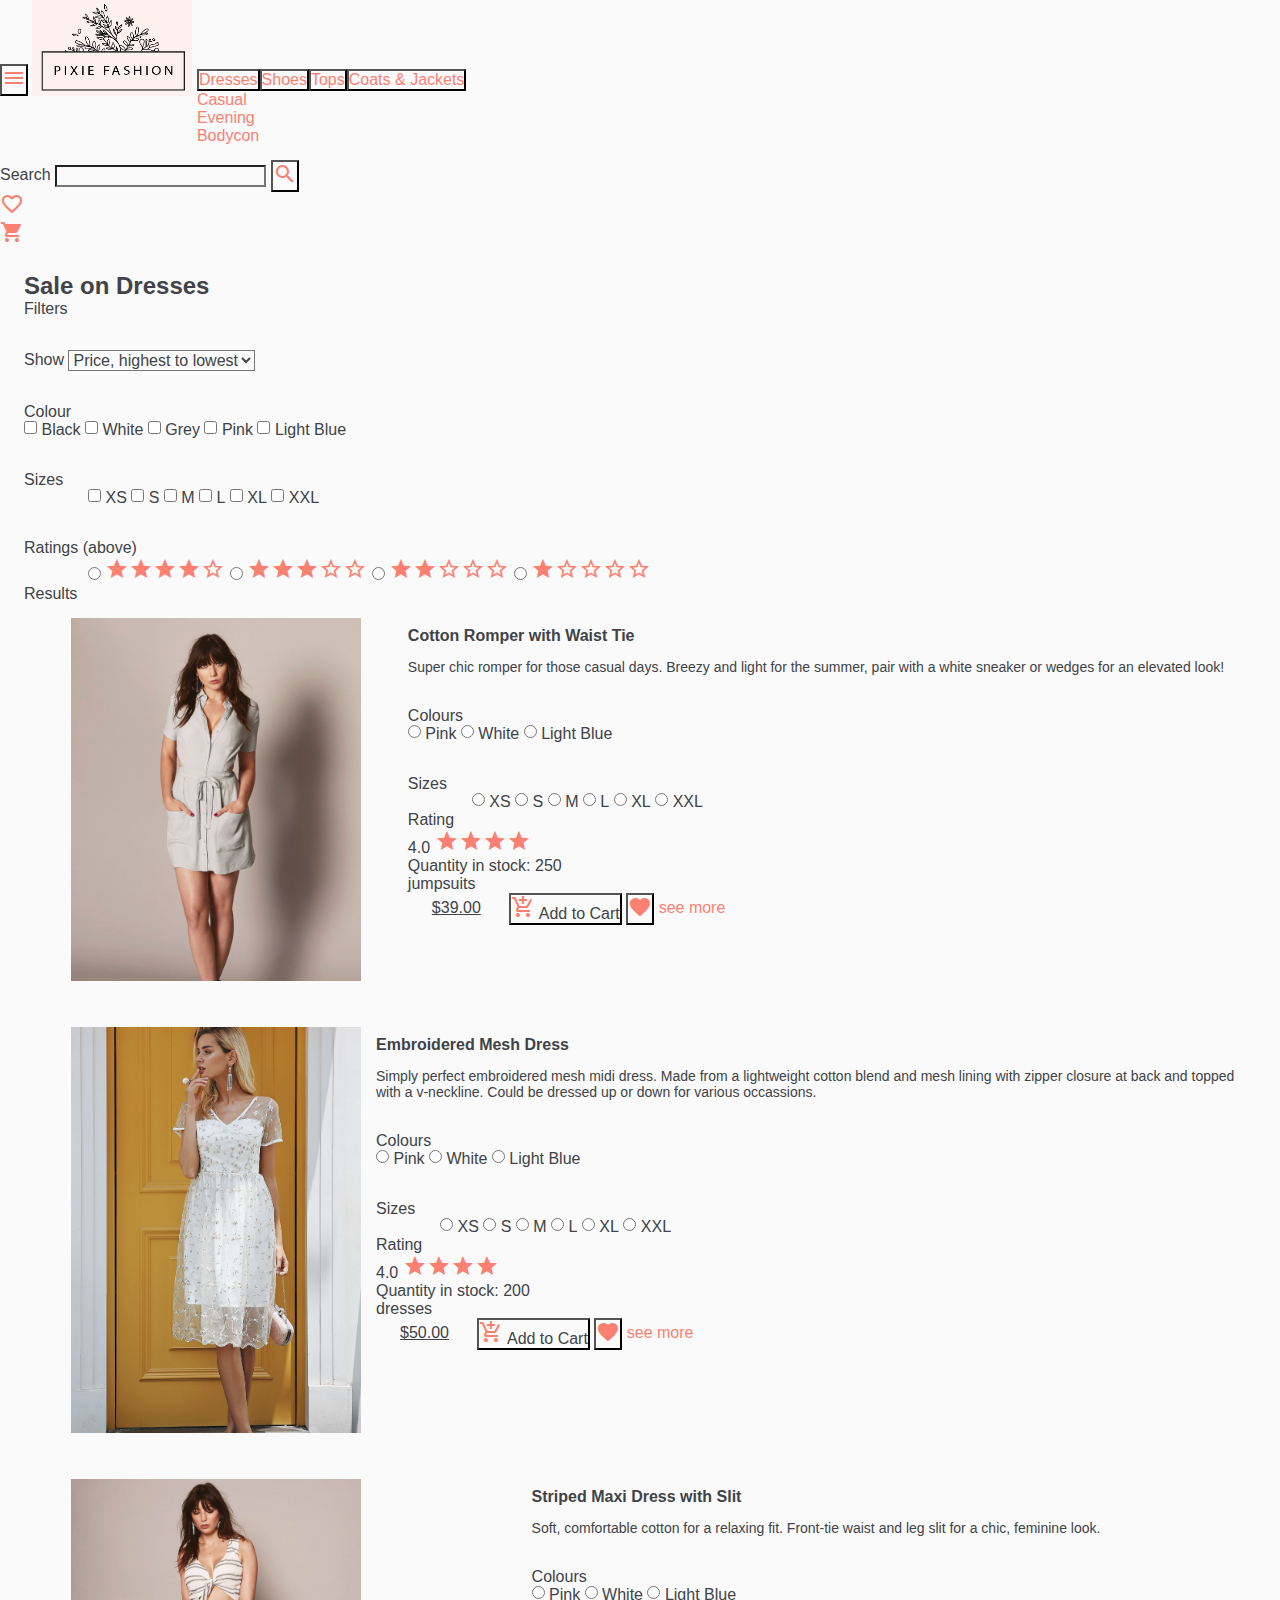
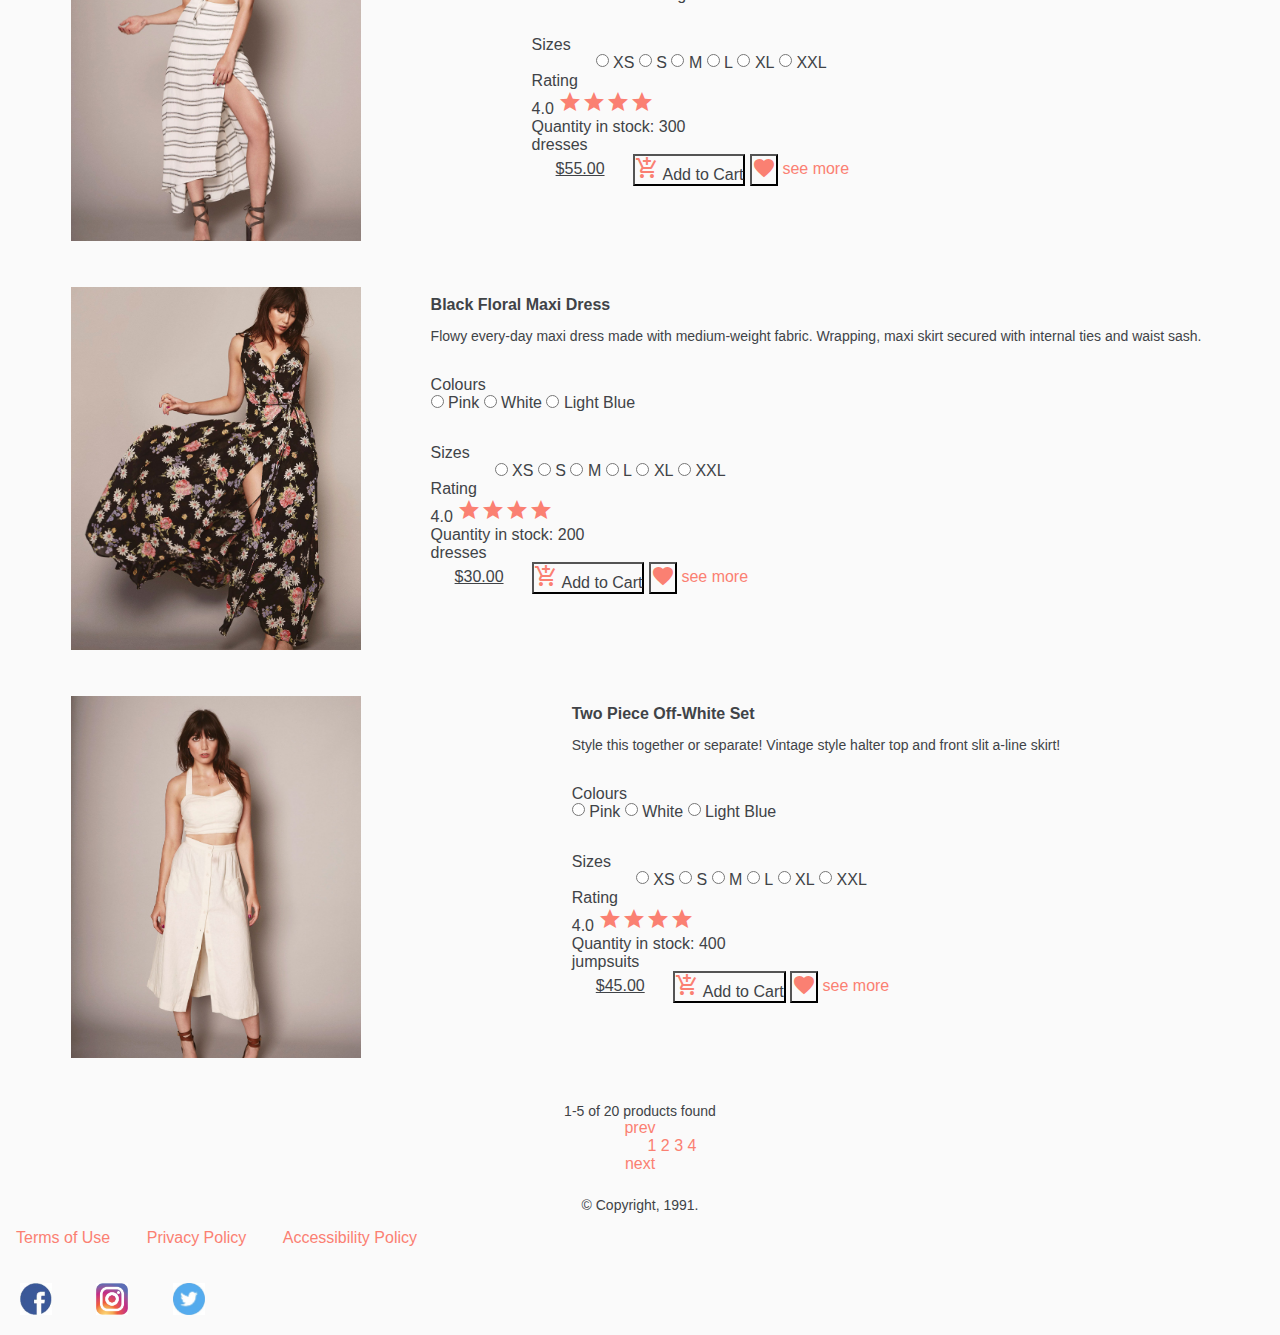
==== index_original.html @ c2318451 "commit2" ====
<!doctype html>
<html lang="en">
  <head>
    <meta charset="utf-8">
    <meta name="viewport" content="width=device-width, initial-scale=1.0">
    <title>Pixie Fashion</title>
    <meta name="description" content="[A web store with options to add items to cart]">
    <meta name="author" content="[Winnie Zhang]">
    <link rel="stylesheet" href="css/reset.css"> <!-- You may change this "Reset" to "Normalize" if preferred -->
    <link rel="stylesheet" href="https://fonts.googleapis.com/icon?family=Material+Icons">
    <link rel="stylesheet" href="css/index.css">
  </head>
  <body>
    <header>
      <!-- Navigation menu and toggle button (non-functional) -->
      <nav aria-label="Primary" class="primary">
        <button type="button">
          <span class="material-icons">menu</span>
        </button>
      <div class="logo">
            <a href="index.html"><img src="img/logo.png" alt="logo"></a>
      </div>
        <ul class="nav_links">
          <li><button><a href="#">Dresses</a></button>
            <ul class="dresses">
              <li><a href="#">Casual</a></li>
              <li><a href="#">Evening</a></li>
              <li><a href="#">Bodycon</a></li>
            </ul>
          </li>
          <li><button><a href="#">Shoes</a></button></li>
          <li><button><a href="#">Tops</a></button></li>
          <li><button><a href="#">Coats & Jackets</a></button></li>
        </ul>
      </nav>

      <!-- Search for a product (non-functional) -->
      <form>
        <label>Search
          <input type="search" name="find" id="find">
        </label>
        <button type="button"><span class="material-icons">search</span></button>
      <!-- Additional nav links -->
        <ul>
          <li><a href="#"><span class="material-icons">favorite_border</span></a></li>
          <li><a href="#"><span class="material-icons">shopping_cart</span></a></li>
        </ul>
      </form>
    </header>

    <main>
      <header>
        <h1>Sale on Dresses</h1>

        <!-- Filtering product form -->
        <form>
          <h2>Filters</h2>
          <fieldset>
            <label for="sort">Show</label>
            <select name="sort" id="sort">
              <option value="price-high">Price, highest to lowest</option>
              <option value="price-low">Price, lowest to highest</option>
              <option value="newest">Newest releases</option>
            </select>
          </fieldset>
          <fieldset>
            <legend>Colour</legend>
            <ul>
              <li><input type="checkbox" name="colour" value="black" id="black"> <label for="black">Black</label></li>
              <li><input type="checkbox" name="colour" value="white" id="white"> <label for="white">White</label></li>
              <li><input type="checkbox" name="colour" value="grey" id="grey"> <label for="grey">Grey</label></li>
              <li><input type="checkbox" name="colour" value="pink" id="pink"> <label for="pink">Pink</label></li>
              <li><input type="checkbox" name="colour" value="lightblue" id="lightblue"> <label for="lightblue">Light Blue</label></li>
            </ul>
          </fieldset>
          <fieldset>
            <legend>Sizes</legend>
            <ol>
              <li><input type="checkbox" name="size" value="xs" id="xs"> <label for="xs">XS</label></li>
              <li><input type="checkbox" name="size" value="sm" id="sm"> <label for="sm">S</label></li>
              <li><input type="checkbox" name="size" value="md" id="md"> <label for="md">M</label></li>
              <li><input type="checkbox" name="size" value="lg" id="lg"> <label for="lg">L</label></li>
              <li><input type="checkbox" name="size" value="xl" id="xl"> <label for="xl">XL</label></li>
              <li><input type="checkbox" name="size" value="xxl" id="xxl"> <label for="xl">XXL</label></li>
            </ol>
          </fieldset>
          <fieldset>
            <legend>Ratings (above)</legend>
            <ol>
              <li>
                <input type="radio" name="rating" value="4" id="aboveFour">
                <label for="aboveFour">
                  <span class="material-icons">star</span><span class="material-icons">star</span><span class="material-icons">star</span><span class="material-icons">star</span><span class="material-icons">star_border</span>
                </label>
              </li>
              <li>
                <input type="radio" name="rating" value="3" id="aboveThree">
                <label for="aboveThree">
                  <span class="material-icons">star</span><span class="material-icons">star</span><span class="material-icons">star</span><span class="material-icons">star_border</span><span class="material-icons">star_border</span>
                </label>
              </li>
              <li>
                <input type="radio" name="rating" value="2" id="aboveTwo">
                <label for="aboveTwo">
                  <span class="material-icons">star</span><span class="material-icons">star</span><span class="material-icons">star_border</span><span class="material-icons">star_border</span><span class="material-icons">star_border</span>
                </label>
              </li>
              <li>
                <input type="radio" name="rating" value="1" id="aboveOne">
                <label for="aboveOne">
                  <span class="material-icons">star</span><span class="material-icons">star_border</span><span class="material-icons">star_border</span><span class="material-icons">star_border</span><span class="material-icons">star_border</span>
                </label>
              </li>
            </ol>
          </fieldset>
        </form>
      </header>

      <section>
        <h2>Results</h2>

        <div id="products">
          <!-- Product 1 -->
          <article class="product">
            <header>
              <img src="img/romper.jpg" alt="Romper">
            </header>
            <section class="product1">
              <h3>Cotton Romper with Waist Tie</h3>
              <p>Super chic romper for those casual days. Breezy and light for the summer, pair with a white sneaker or wedges for an elevated look!</p>
              <form>
                <fieldset>
                  <legend>Colours</legend>
                  <ul>
                    <li><label><input type="radio" name="colour" value="p"> <span>Pink</span></label></li>
                    <li><label><input type="radio" name="colour" value="w"> <span>White</span></label></li>
                    <li><label><input type="radio" name="colour" value="lb"> <span>Light Blue</span></label></li>
                  </ul>
                </fieldset>

                <fieldset>
                  <legend>Sizes</legend>
                  <ol>
                    <li><label><input type="radio" name="size" value="xs"> <span>XS</span></label></li>
                    <li><label><input type="radio" name="size" value="s"> <span>S</span></label></li>
                    <li><label><input type="radio" name="size" value="m"> <span>M</span></label></li>
                    <li><label><input type="radio" name="size" value="l"> <span>L</span></label></li>
                    <li><label><input type="radio" name="size" value="xl"> <span>XL</span></label></li>
                    <li><label><input type="radio" name="size" value="xxl"> <span>XXL</span></label></li>
                  </ol>
                </fieldset>
                <footer>
                  
                  <dl>
                    <dt>Rating</dt>
                    <dd>4.0 <span class="material-icons">star</span><span class="material-icons">star</span><span class="material-icons">star</span><span class="material-icons">star</span></dd>
                  </dl>
                  <div>
                      Quantity available: 4
                    </div>
                  <data value="39"><del>$50.00</del> <ins id="price">$39.00</ins></data>
                  <button type="button"><span class="material-icons">add_shopping_cart</span> Add to Cart</button>
                  <button type="button"><span class="material-icons">favorite</span></button>
                  <a href="#">see more</a>
                </footer>
              </form>
            </section>
          </article>

          <!-- Product 2 -->
          <article class="product">
            <header>
              <img src="img/embrod_front.jpg" alt="Mesh Dress">
            </header>
            <section class="product2">
              <h3>Embroidered Mesh Dress</h3>
              <p>Simply perfect embroidered mesh midi dress. Made from a lightweight cotton blend and mesh lining with zipper closure at back and topped with a v-neckline. Could be dressed up or down for various occassions.</p>
              <form>
                <fieldset>
                  <legend>Colours</legend>
                  <ul>
                    <li><label><input type="radio" name="colour" value="w"> <span>White</span></label></li>
                  </ul>
                </fieldset>

                <fieldset>
                  <legend>Sizes</legend>
                  <ol>
                    <li><label><input type="radio" name="size" value="xs"> <span>XS</span></label></li>
                    <li><label><input type="radio" name="size" value="s"> <span>S</span></label></li>
                    <li><label><input type="radio" name="size" value="m"> <span>M</span></label></li>
                    <li><label><input type="radio" name="size" value="l"> <span>L</span></label></li>
                    <li><label><input type="radio" name="size" value="xl"> <span>XL</span></label></li>
                    <li><label><input type="radio" name="size" value="xxl"> <span>XXL</span></label></li>
                  </ol>
                </fieldset>

                <footer>
                  <dl>
                    <dt>Rating</dt>
                    <dd>4.5 <span class="material-icons">star</span><span class="material-icons">star</span><span class="material-icons">star</span><span class="material-icons">star</span><span class="material-icons">star_half</span></dd>
                  </dl>
                  <data value="50"><del>$60.00</del> <ins>$50.00</ins></data>
                  <button type="button"><span class="material-icons">add_shopping_cart</span> Add to Cart</button>
                  <button type="button"><span class="material-icons">favorite</span></button>
                  <a href="#">see more</a>
                </footer>
              </form>
            </section>
          </article>

          <!-- Product 3 -->
          <article class="product">
            <header>
              <img src="img/stripes.jpg" alt="Striped Maxi Dress">
            </header>
            <section class="product3">
              <h3>Striped Maxi Dress with Slit</h3>
              <p>Soft, comfortable cotton for a relaxing fit. Front-tie waist and leg slit for a chic, feminine look.</p>
              <form>
                <fieldset>
                  <legend>Colours</legend>
                  <ul>
                    <li><label><input type="radio" name="colour" value="w"> <span>White</span></label></li>
                  </ul>
                </fieldset>

                <fieldset>
                  <legend>Sizes</legend>
                  <ol>
                      <li><label><input type="radio" name="size" value="xs"> <span>XS</span></label></li>
                      <li><label><input type="radio" name="size" value="s"> <span>S</span></label></li>
                      <li><label><input type="radio" name="size" value="m"> <span>M</span></label></li>
                      <li><label><input type="radio" name="size" value="l"> <span>L</span></label></li>
                      <li><label><input type="radio" name="size" value="xl"> <span>XL</span></label></li>
                      <li><label><input type="radio" name="size" value="xxl"> <span>XXL</span></label></li>
                  </ol>
                </fieldset>

                <footer>
                  <dl>
                    <dt>Rating</dt>
                    <dd>4.0<span class="material-icons">star</span><span class="material-icons">star</span><span class="material-icons">star</span><span class="material-icons">star</span></dd>
                  </dl>
                  <data value="55"><del>$60.00</del> <ins>$55.00</ins></data>
                  <button type="button"><span class="material-icons">add_shopping_cart</span> Add to Cart</button>
                  <button type="button"><span class="material-icons">favorite</span></button>
                  <a href="#">see more</a>
                </footer>
              </form>
            </section>
          </article>
    
          <!-- Product 4 -->
          <article class="product">
            <header>
              <img src="img/floraldress.jpg" alt="Black Floral Maxi Dress">
            </header>
            <section class="product4">
              <h3>Black Floral Maxi Dress</h3>
              <p>Flowy every-day maxi dress made with medium-weight fabric. Wrapping, maxi skirt secured with internal ties and waist sash.</p>
              <form>
                <fieldset>
                  <legend>Colours</legend>
                  <ul>
                    <li><label><input type="radio" name="colour" value="b"> <span>Black</span></label></li>
                  </ul>
                </fieldset>

                <fieldset>
                  <legend>Sizes</legend>
                  <ol>
                      <li><label><input type="radio" name="size" value="xs"> <span>XS</span></label></li>
                      <li><label><input type="radio" name="size" value="s"> <span>S</span></label></li>
                      <li><label><input type="radio" name="size" value="m"> <span>M</span></label></li>
                      <li><label><input type="radio" name="size" value="l"> <span>L</span></label></li>
                      <li><label><input type="radio" name="size" value="xl"> <span>XL</span></label></li>
                      <li><label><input type="radio" name="size" value="xxl"> <span>XXL</span></label></li>
                  </ol>
                </fieldset>

                <footer>
                  <dl>
                    <dt>Rating</dt>
                    <dd>3.5 <span class="material-icons">star</span><span class="material-icons">star</span><span class="material-icons">star</span><span class="material-icons">star_half</span></dd>
                  </dl>
                  <data value="30"><del>$40.00</del> <ins>$30.00</ins></data>
                  <button type="button"><span class="material-icons">add_shopping_cart</span> Add to Cart</button>
                  <button type="button"><span class="material-icons">favorite</span></button>
                  <a href="#">see more</a>
                </footer>
              </form>
            </section>
          </article>

          <!-- Product 5 -->
          <article class="product">
            <header>
              <img src="img/coord.jpg" alt="Two Piece Off-White Set">
            </header>
            <section class="product5">
              <h3>Two Piece Off-White Coord Set</h3>
              <p>Style this together or separate! Vintage style halter top and front slit a-line skirt!</p>
              <form>
                <fieldset>
                  <legend>Colours</legend>
                  <ul>
                    <li><label><input type="radio" name="colour" value="w"> <span>White</span></label></li>
                  </ul>
                </fieldset>

                <fieldset>
                  <legend>Sizes</legend>
                  <ol>
                      <li><label><input type="radio" name="size" value="xs"> <span>XS</span></label></li>
                      <li><label><input type="radio" name="size" value="s"> <span>S</span></label></li>
                      <li><label><input type="radio" name="size" value="m"> <span>M</span></label></li>
                      <li><label><input type="radio" name="size" value="l"> <span>L</span></label></li>
                      <li><label><input type="radio" name="size" value="xl"> <span>XL</span></label></li>
                      <li><label><input type="radio" name="size" value="xxl"> <span>XXL</span></label></li>
                  </ol>
                </fieldset>

                <footer>
                  <dl>
                    <dt>Rating</dt>
                    <dd>4.4 <span class="material-icons">star</span><span class="material-icons">star</span><span class="material-icons">star</span><span class="material-icons">star</span><span class="material-icons">star_half</span></dd>
                  </dl>
                  <data value="45"><del>$70.00</del> <ins>$45.00</ins></data>
                  <button type="button"><span class="material-icons">add_shopping_cart</span> Add to Cart</button>
                  <button type="button"><span class="material-icons">favorite</span></button>
                  <a href="#">see more</a>
                </footer>
              </form>
            </section>
          </article>
        </div>
      </section>
      <footer>
        <nav aria-label="Product Pages" class="product-pages">
          <p>1-5 of 20 products found</p>
          <a href="#" aria-label="Previous page">prev</a>
          <ol>
            <li><a href="#" aria-label="Current Page, Page 1" aria-current="true">1</a></li>
            <li><a href="#" aria-label="Page 2">2</a></li>
            <li><a href="#" aria-label="Page 3">3</a></li>
            <li><a href="#" aria-label="Page 4">4</a></li>
          </ol>
          <a href="#" aria-label="Next page">next</a>
        </nav>
      </footer>
    </main>
    <footer class="extras">
      <p>&copy; Copyright, 1991.</p>
      <nav aria-label="Legal">
        <ul>
          <li><a href="#">Terms of Use</a></li>
          <li><a href="#">Privacy Policy</a></li>
          <li><a href="#">Accessibility Policy</a></li>
        </ul>
      </nav>
      <ul class="social">
        <li><a href="#"><img src="img/fb.jpg"></a></li>
        <li><a href="#"><img src="img/ig.jpg"></a></li>
        <li><a href="#"><img src="img/tw.jpg"></a></li>
      </ul>
    </footer>

    <script src="js/index.js"></script>
  </body>
</html>
---- css/index.css ----
*{
    font-family: Arial, Helvetica, sans-serif;
    box-sizing: border-box;
    background-color: #fafafa;
    color: #404347;
    margin: 1.5em;
}
body{
    background-color: #fafafa;
}   
.logo{
    height: 10em;
    width: 10em;
    vertical-align: middle;
    display: inline-block;
}

.page_nav_header{
    display: flex;
    justify-content: space-between;
}

.nav_links {
    display: inline-flex;
}

.nav_link_button button{
    vertical-align: top;
    background-color: #e7e7e7;
    width: 200px;
    padding: 10px;
    cursor: pointer;
    float: left;
    border-right: none;
}

.header_icons{ 
    display: inline-flex;
}

.product{
    display: grid;
    grid-template-columns: repeat (2, 1fr);
    grid-template-rows: repeat (5, 1fr);
    /* grid-auto-rows: minmax(100px, auto); */
}
.product1, .product2{
    grid-column-start: 2;
    grid-row: 1.75;
    margin-top: 1.5em;
}
/* .product3, .product4, .product5{
    grid-column-start: 2;
    grid-row: 1.75;
    margin-top: 1.5em;
} */

.product img{
    width: 20em;
    margin-left: 2em;
    padding: 15px;
    margin-bottom: 1em;
}
h1{
    font-weight: bold;
    font-size: 1.5em;
}
h3{
    font-size: 1em;
    font-weight: bold;
}
a, .material-icons{
    color: salmon;
    text-decoration: none;
    cursor: pointer;
}
p {
    font-size: 14px;
    margin-top: 1em;
}
fieldset{
    margin-top: 2em;
    list-style: none;

}
fieldset li{
    display: inline;
    justify-content: space-between;
}
.product-pages li {
    list-style: none;
    display: inline-block;
}
.extras p, .product-pages{
    text-align: center;
    list-style: none;
}
.extras li {
    display: inline-block;
    margin: 1em;
    position: sticky;
  }
.social img{
    padding: 0.25em;
    width: 2.5em;
}
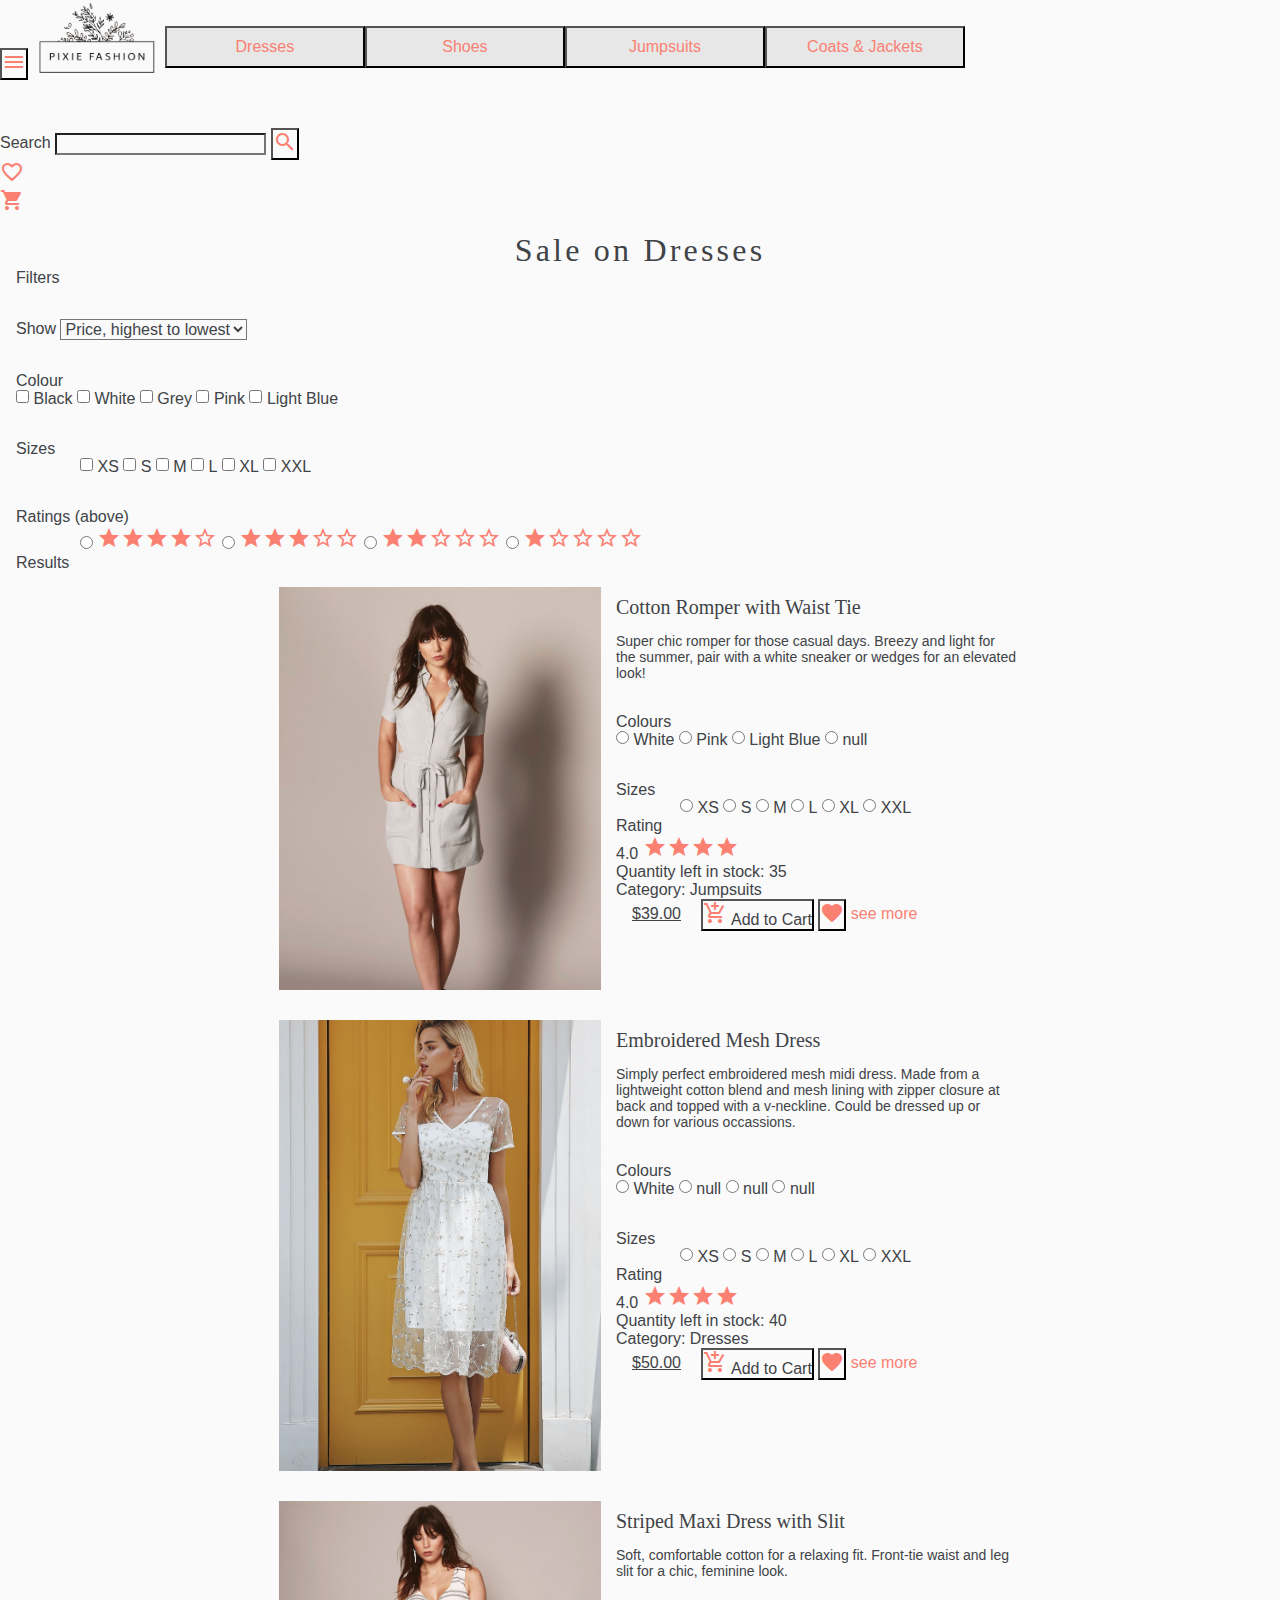
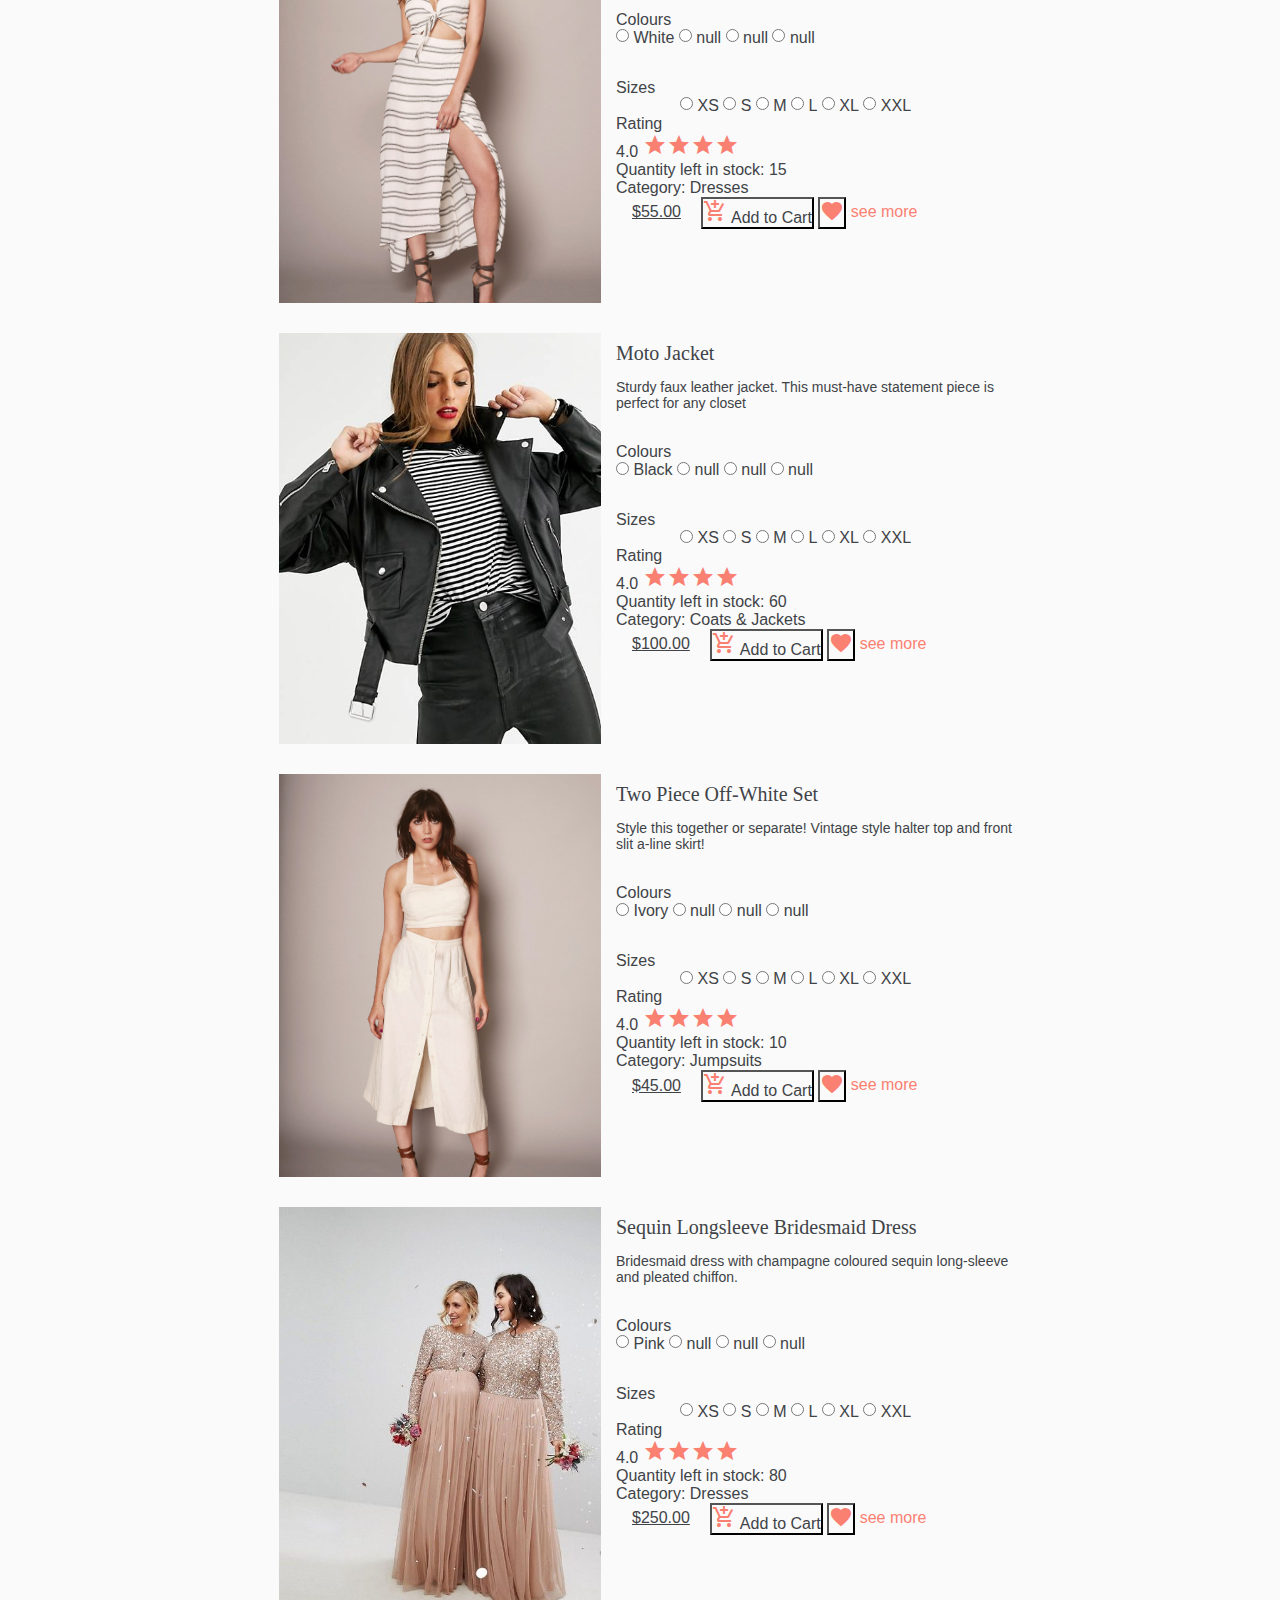
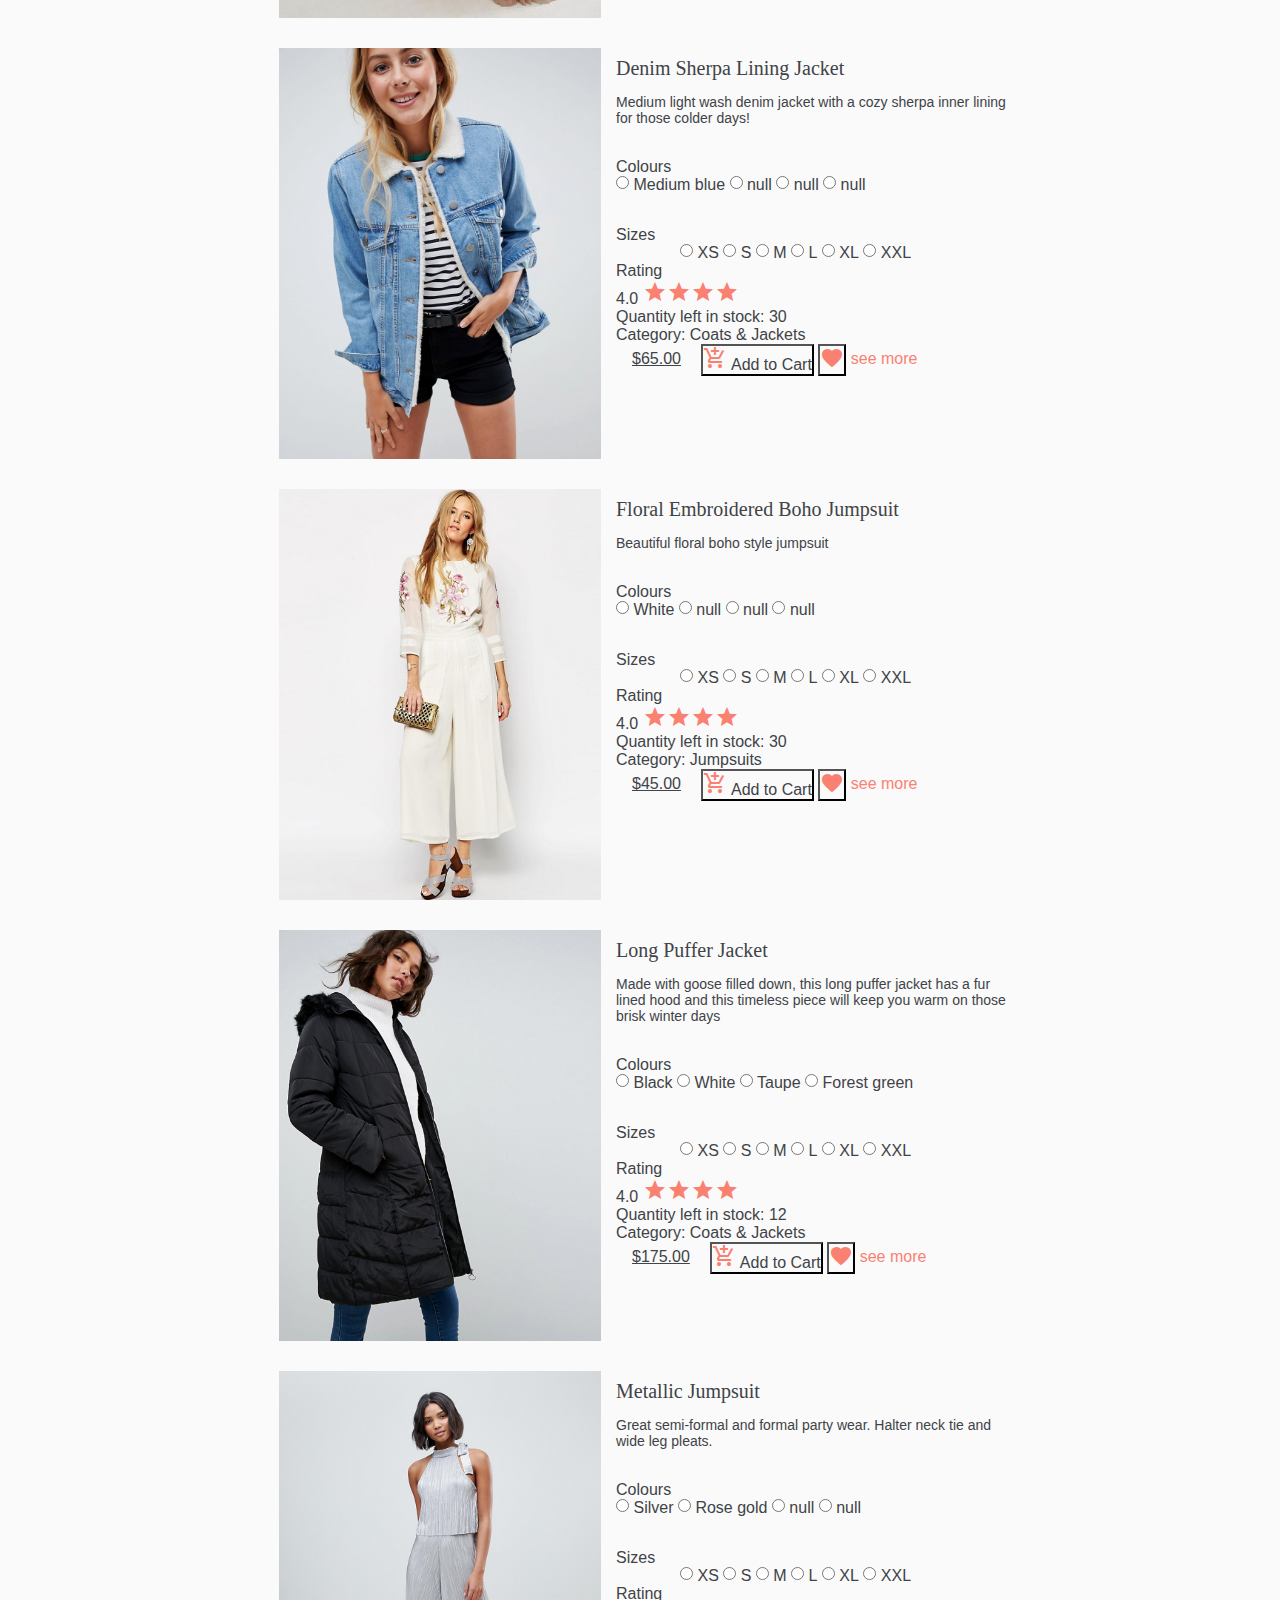
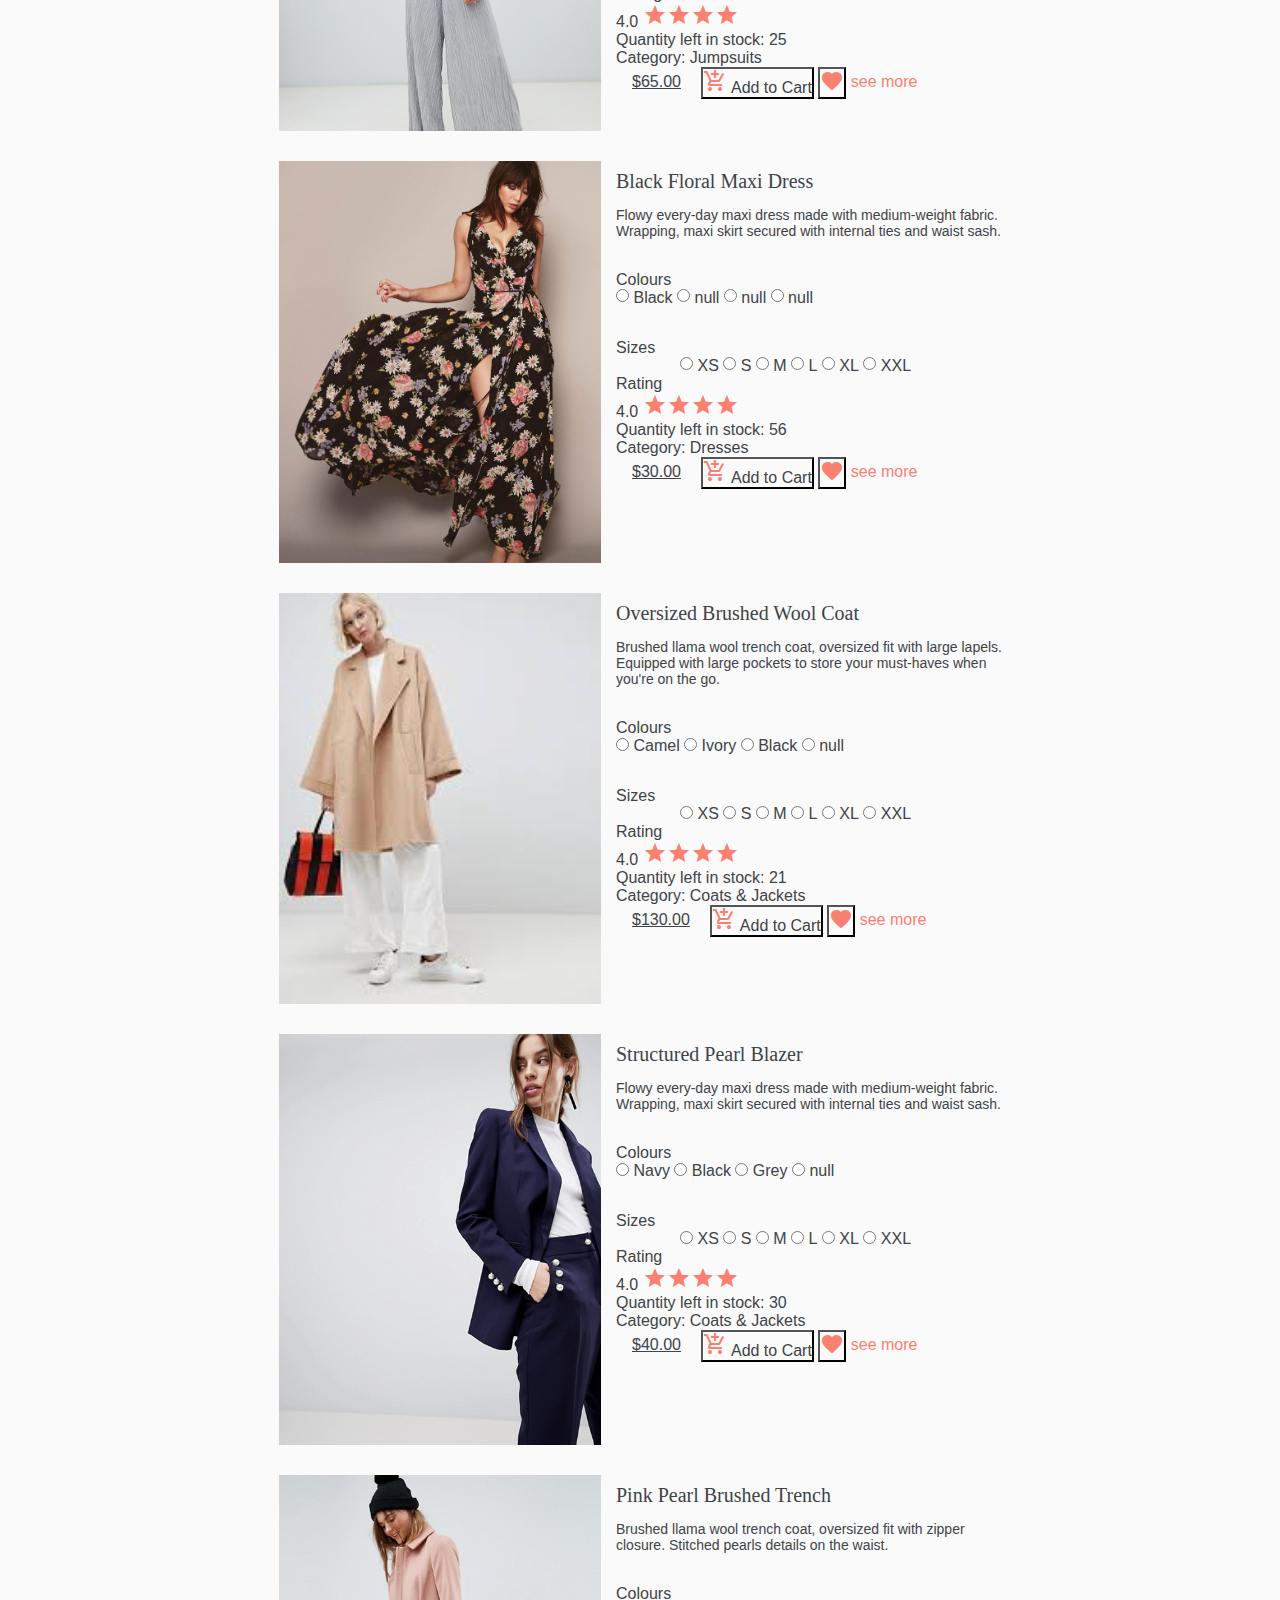
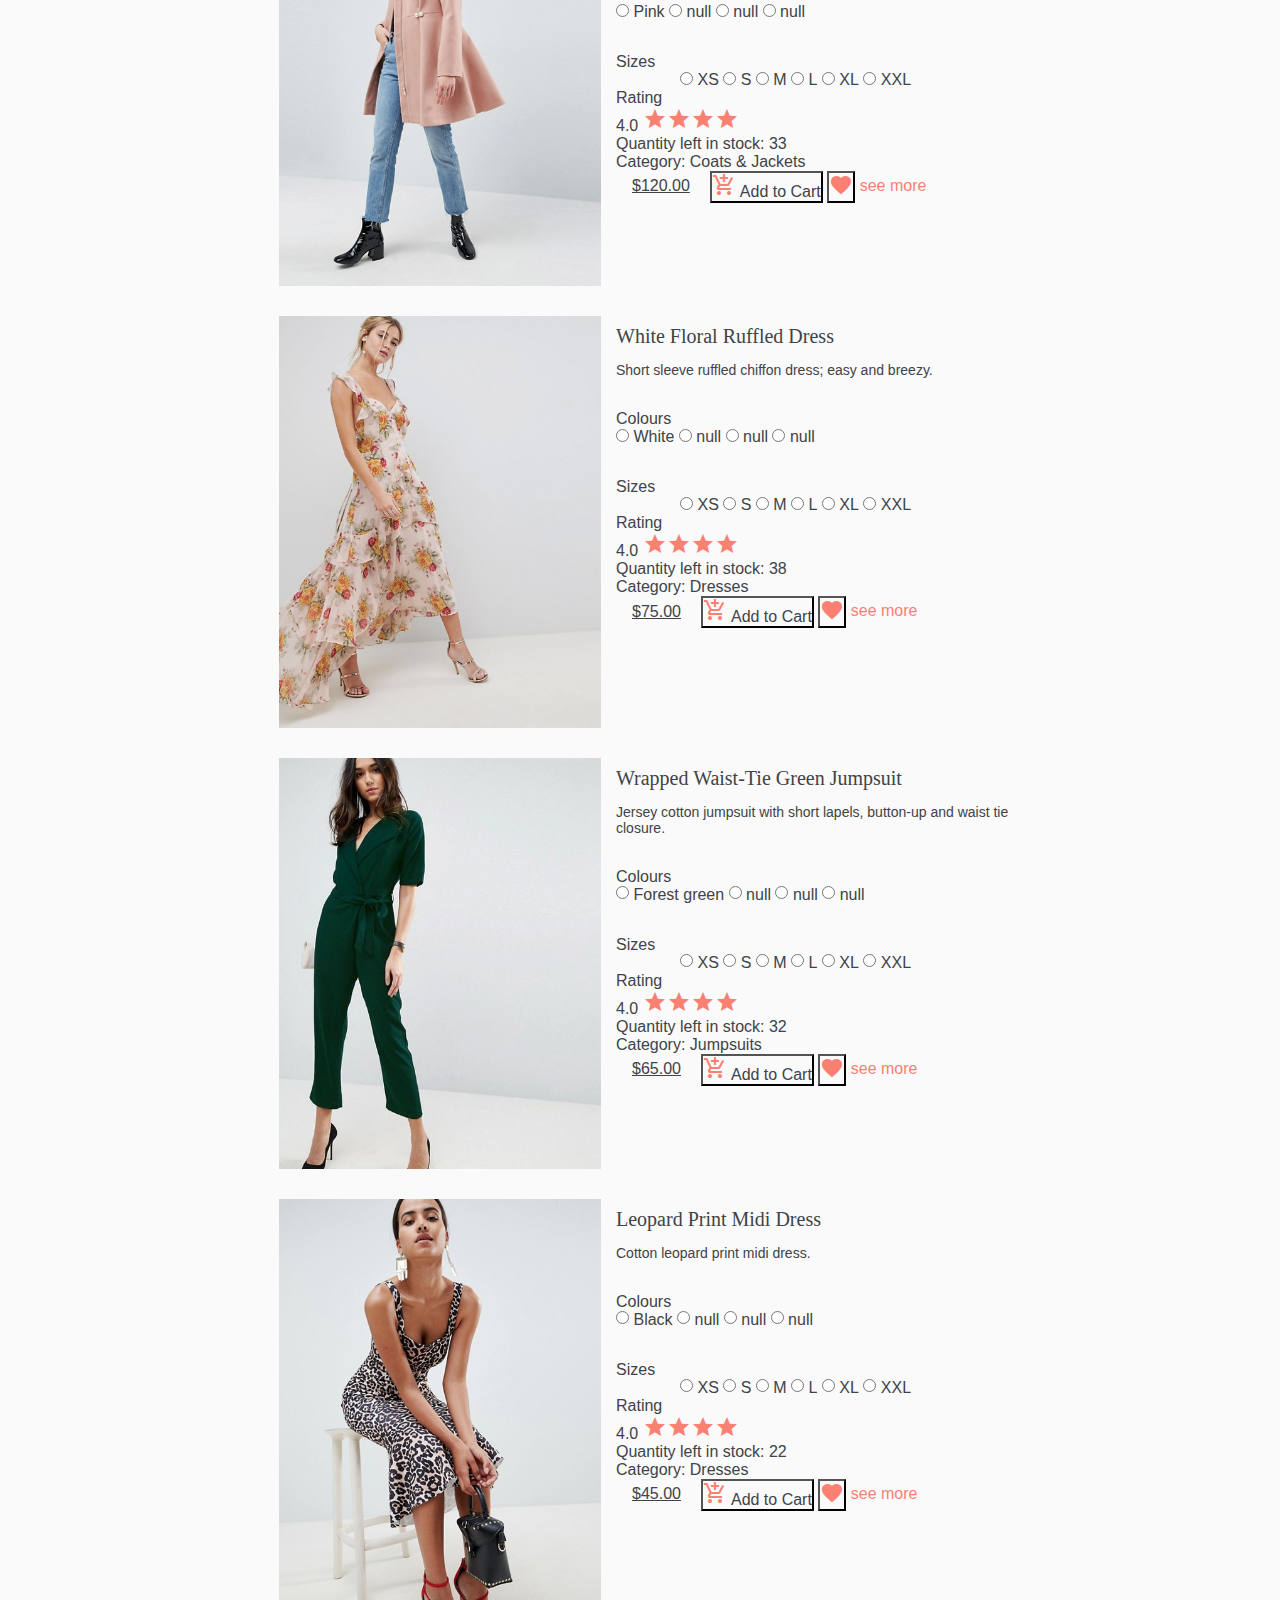
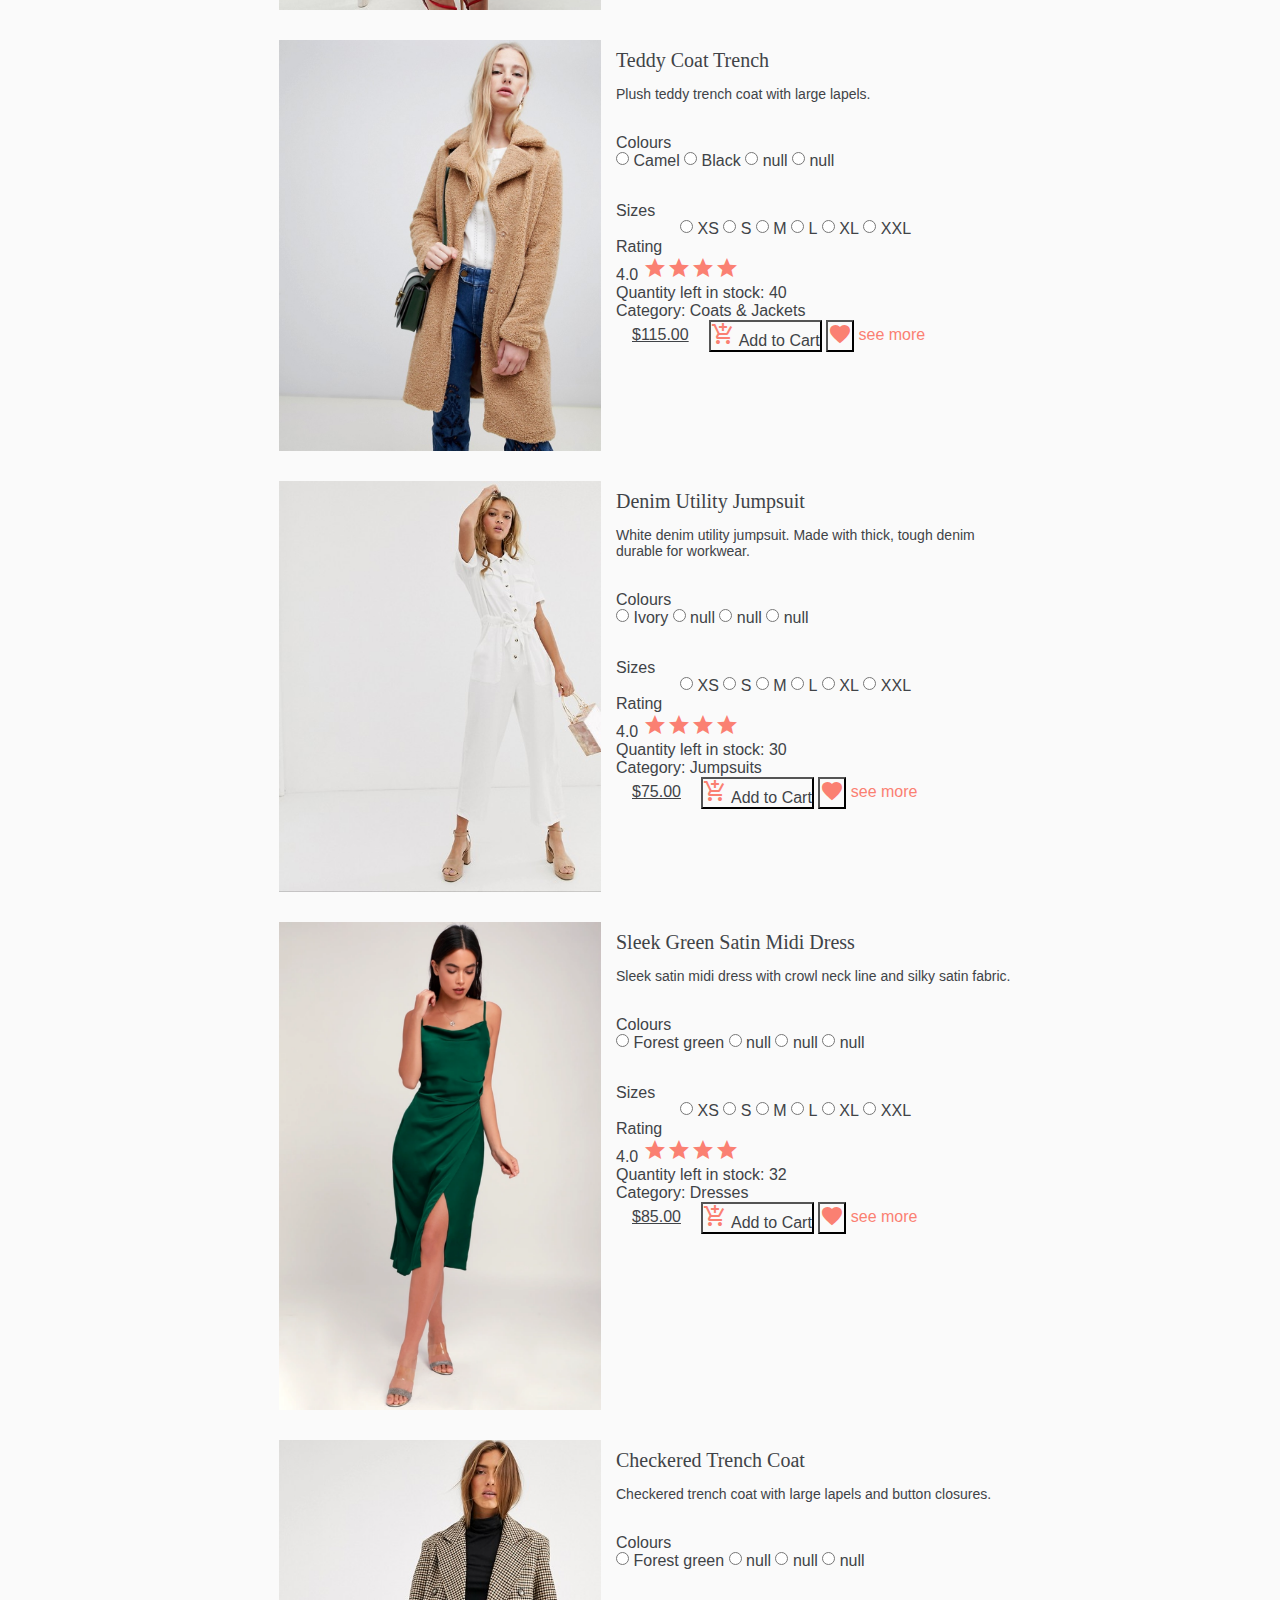
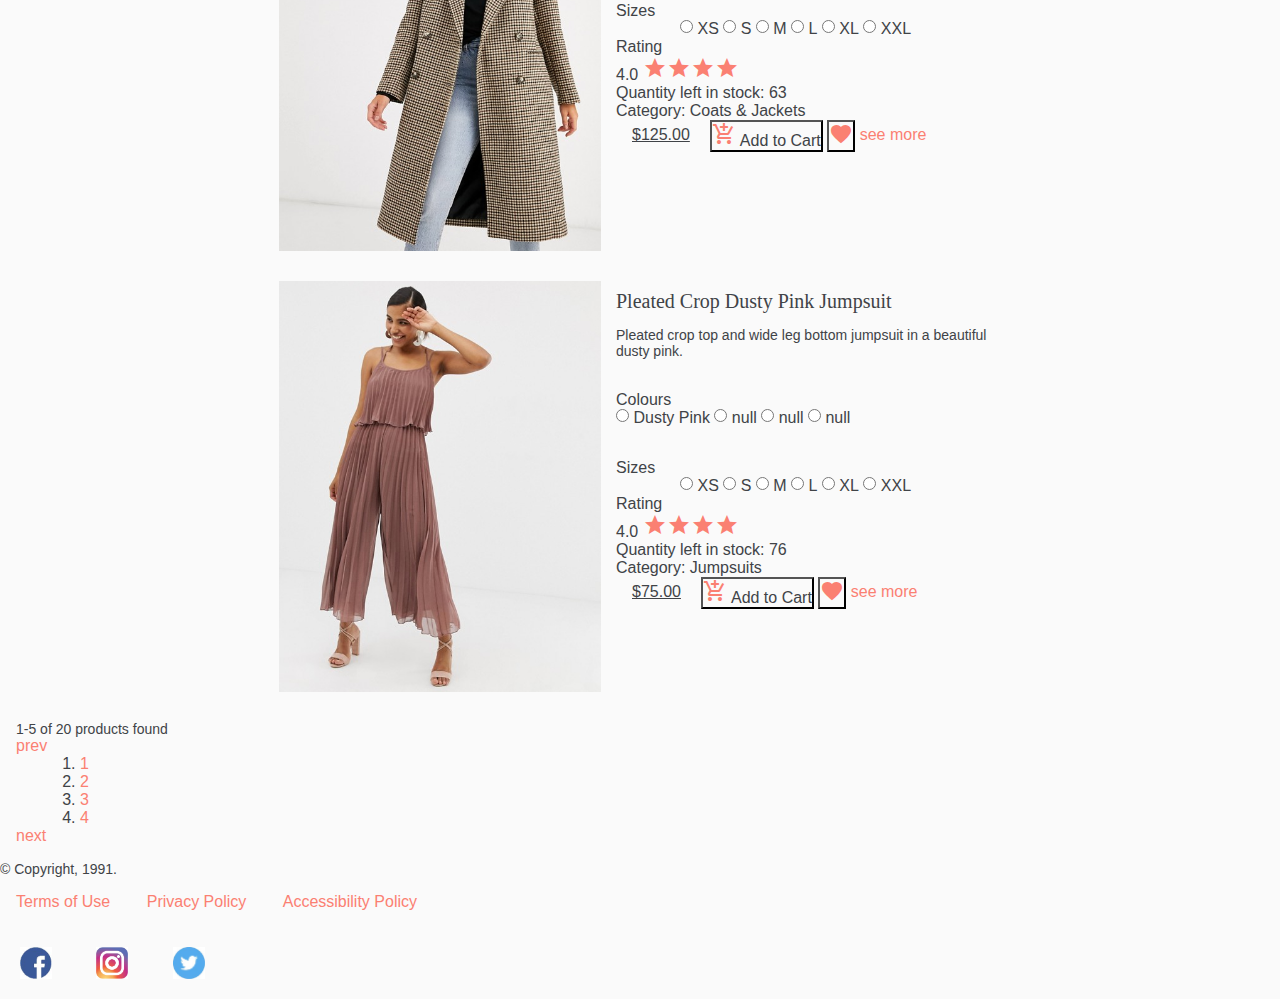
==== commit 75897399: "commit3" ====
--- a/index_original.html
+++ b/index_original.html
@@ -17,20 +17,14 @@
         <button type="button">
           <span class="material-icons">menu</span>
         </button>
-      <div class="logo">
+        <div class="logo">
             <a href="index.html"><img src="img/logo.png" alt="logo"></a>
-      </div>
+        </div>
         <ul class="nav_links">
-          <li><button><a href="#">Dresses</a></button>
-            <ul class="dresses">
-              <li><a href="#">Casual</a></li>
-              <li><a href="#">Evening</a></li>
-              <li><a href="#">Bodycon</a></li>
-            </ul>
-          </li>
-          <li><button><a href="#">Shoes</a></button></li>
-          <li><button><a href="#">Tops</a></button></li>
-          <li><button><a href="#">Coats & Jackets</a></button></li>
+            <li class="nav_link_button"><button><a href="https://www.pixiefashion.com/dresses">Dresses</a></button></li>
+            <li class="nav_link_button"><button><a href="https://www.pixiefashion.com/shoes">Shoes</a></button></li>
+            <li class="nav_link_button"><button><a href="https://www.pixiefashion.com/jumpsuits">Jumpsuits</a></button></li>
+            <li class="nav_link_button"><button><a href="https://www.pixiefashion.com/coatsjackets">Coats & Jackets</a></button></li>
         </ul>
       </nav>
 
@@ -360,9 +354,9 @@
         </ul>
       </nav>
       <ul class="social">
-        <li><a href="#"><img src="img/fb.jpg"></a></li>
-        <li><a href="#"><img src="img/ig.jpg"></a></li>
-        <li><a href="#"><img src="img/tw.jpg"></a></li>
+        <li><a href="#"><img src="img/fb.jpg" alt="facebook"></a></li>
+        <li><a href="#"><img src="img/ig.jpg" alt="instagram"></a></li>
+        <li><a href="#"><img src="img/tw.jpg" alt="twitter"></a></li>
       </ul>
     </footer>
 
--- a/css/index.css
+++ b/css/index.css
@@ -1,23 +1,26 @@
 *{
-    font-family: Arial, Helvetica, sans-serif;
+    font-family: 'Nunito Sans', sans-serif;
     box-sizing: border-box;
     background-color: #fafafa;
     color: #404347;
-    margin: 1.5em;
+    margin: 1em;
 }
 body{
     background-color: #fafafa;
 }   
+.menu{
+    display: inline-flex;
+}
 .logo{
-    height: 10em;
-    width: 10em;
+    height: 8em;
+    width: 8em;
     vertical-align: middle;
     display: inline-block;
 }
 
 .page_nav_header{
     display: flex;
-    justify-content: space-between;
+    justify-content: space-evenly;
 }
 
 .nav_links {
@@ -31,17 +34,37 @@
     padding: 10px;
     cursor: pointer;
     float: left;
-    border-right: none;
+    justify-content: space-around;
 }
 
 .header_icons{ 
     display: inline-flex;
 }
+.filters{
+    display: inline-grid;
+    grid-template-columns: repeat (3, 1fr);
+    grid-template-rows: repeat (2, 1fr);
+}
+
+.filter_colour{
+    grid-column-start: 1;
+    grid-row: 1;
+}
+
+.filter_size{
+    grid-column-start: 2;
+    grid-row: 1;
+}
+
+.filter_rating{
+    grid-column-start: 3;
+    grid-row: 1;
+}
 
 .product{
     display: grid;
     grid-template-columns: repeat (2, 1fr);
-    grid-template-rows: repeat (5, 1fr);
+    grid-template-rows: repeat (15, 1fr);
     /* grid-auto-rows: minmax(100px, auto); */
 }
 .product1, .product2{
@@ -49,25 +72,21 @@
     grid-row: 1.75;
     margin-top: 1.5em;
 }
-/* .product3, .product4, .product5{
-    grid-column-start: 2;
-    grid-row: 1.75;
-    margin-top: 1.5em;
-} */
-
 .product img{
-    width: 20em;
-    margin-left: 2em;
+    width: 22em;
     padding: 15px;
-    margin-bottom: 1em;
+    float: right;
 }
 h1{
-    font-weight: bold;
-    font-size: 1.5em;
+    font-size: 2em;
+    font-family: 'Bebas Neue', cursive;
+    text-align: center;
+    letter-spacing: 0.10em;
+
 }
 h3{
-    font-size: 1em;
-    font-weight: bold;
+    font-size: 1.25em;
+    font-family: 'Bebas Neue', cursive;
 }
 a, .material-icons{
     color: salmon;
@@ -76,22 +95,23 @@
 }
 p {
     font-size: 14px;
+    width: 400px;
     margin-top: 1em;
 }
 fieldset{
     margin-top: 2em;
     list-style: none;
-
 }
 fieldset li{
     display: inline;
     justify-content: space-between;
 }
-.product-pages li {
+.product_pages li {
     list-style: none;
     display: inline-block;
+    padding: 1.5em;
 }
-.extras p, .product-pages{
+.product_pages{
     text-align: center;
     list-style: none;
 }
@@ -103,4 +123,21 @@
 .social img{
     padding: 0.25em;
     width: 2.5em;
-}+}
+
+@media screen and (min-width: 200px) and (max-width: 450px){
+    .product img{
+    width: 200px;
+    float: left;
+    }
+
+    .menu{
+        width: 200px;
+    }
+
+@media screen and (min-width: 550px) {
+  
+.product{
+display: inline-block;
+}
+  